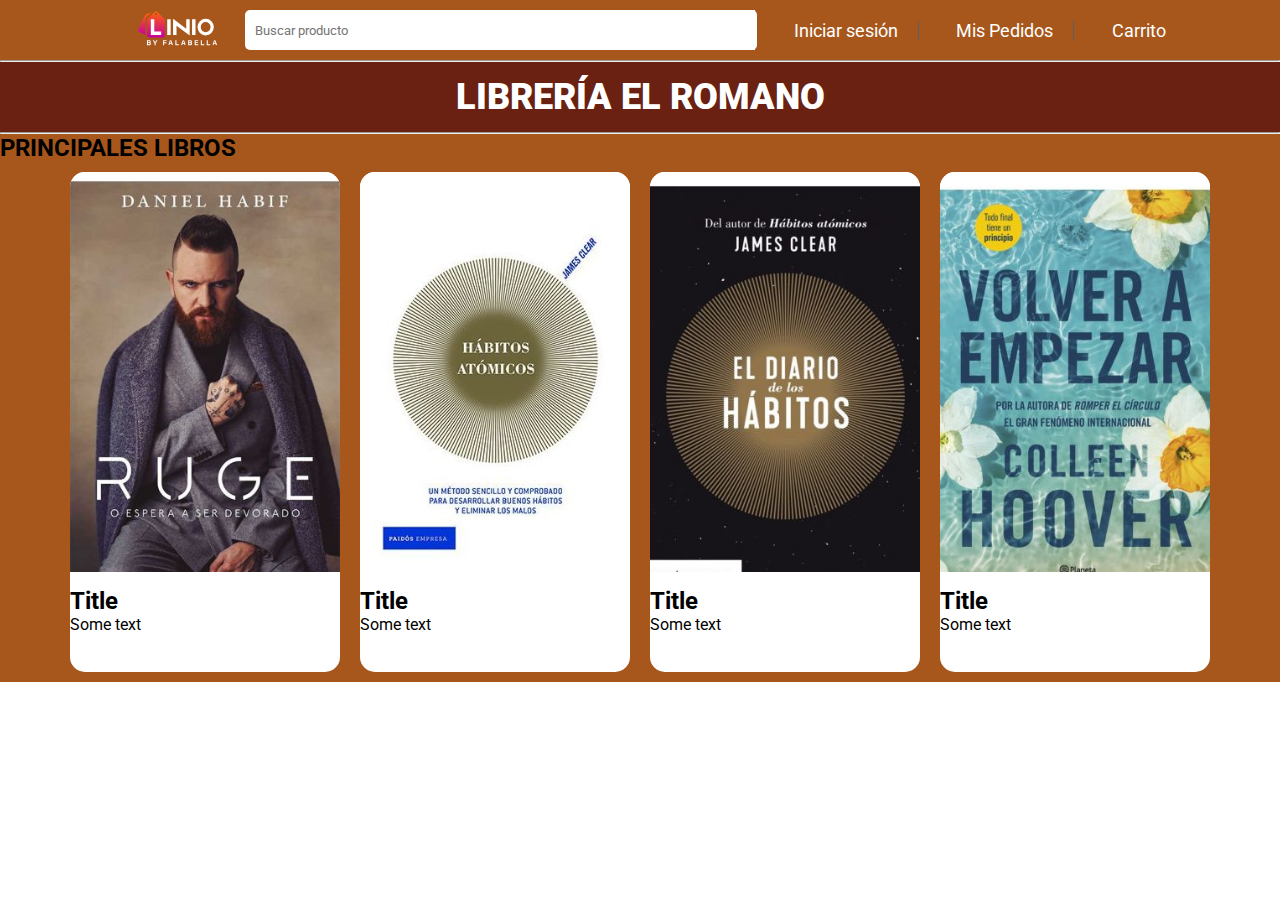
==== index.html @ 080c6a48 "Hasta acá está subido los archivos" ====
<!DOCTYPE html>
<html lang="es">
<head>
    <meta charset="UTF-8">
    <meta http-equiv="X-UA-Compatible" content="IE=edge">
    <meta name="viewport" content="width=device-width, initial-scale=1.0">
    <title>Librería "El Romano"</title>
    <link rel="stylesheet" href="./resources/styles.css">
    <link rel="stylesheet" href="https://cdnjs.cloudflare.com/ajax/libs/font-awesome/6.3.0/css/all.min.css" integrity="sha512-SzlrxWUlpfuzQ+pcUCosxcglQRNAq/DZjVsC0lE40xsADsfeQoEypE+enwcOiGjk/bSuGGKHEyjSoQ1zVisanQ==" crossorigin="anonymous" referrerpolicy="no-referrer" />
    <link rel="preconnect" href="https://fonts.googleapis.com">
    <link rel="preconnect" href="https://fonts.gstatic.com" crossorigin>
    <link href="https://fonts.googleapis.com/css2?family=Roboto:ital,wght@0,300;1,300&display=swap" rel="stylesheet">
</head>
<body>
    <header>
        <nav class="minav">

                <div class="primero">
                    <a><i class="fa-solid fa-bars"></i></a>
                </div>
    
                <div class="segundo">
                    <a><img src="./images/logo-linio.svg" width="80px"></a>
                </div>
          
                <div class="tercero">
                    <input class="input_search" type="text" placeholder="Buscar producto">
                    <button class="btn_lupa"><i class="fa-solid fa-magnifying-glass"></i></button>
                </div>

                <div class="cuarto">
                    <a><i class="fa-regular fa-user"></i> Iniciar sesión</a>
                    
                </div>

                <div class="quinto">
                    <a><i class="fa-solid fa-truck"></i> Mis Pedidos</a>
                </div>
            
                <div class="sexto">
                    <a><i class="fa-solid fa-cart-shopping"></i>Carrito</a>
                </div>     
        </nav>
        <hr>
        <header class="title_name">
            <div class="title_name_first">
                <h1><b>LIBRERÍA EL ROMANO</b></h1>
            </div>  
        </header>
    </header>
    <hr>
    <main>
        <article>
            <h2>PRINCIPALES LIBROS</h2>
        </article>

        <section class="container">

            <div class="card">
                <div class="card-image card-1"></div>
                <h2>Title</h2>
                <p>Some text</p>
            </div>

            <div class="card">
                <div class="card-image card-2"></div>
                <h2>Title</h2>
                <p>Some text</p>
            </div>

            <div class="card">
                <div class="card-image card-3"></div>
                <h2>Title</h2>
                <p>Some text</p>
            </div>

            <div class="card">
                <div class="card-image card-4"></div>
                <h2>Title</h2>
                <p>Some text</p>
            </div>

        </section>
    </main>
</body>
</html>
---- resources/styles.css ----
*{
    margin: 0px;
    padding: 0px;
    font-family: 'Roboto', sans-serif;
}

.minav{
    padding: 5px 85px;
    height: 50px;
    display: flex;
    justify-content: space-evenly;
    align-items: center;
    background-color: #A7571C;
}

.minav .primero{
    color: #fff;
    font-size: 25px;
}

.input_search{
    width: 500px;
    height: 40px;
    padding-left: 10px;
    border-radius: 5px 0px 0px 5px;
    border-style: none;

}

.btn_lupa{
    border-radius: 10px; 
    background-color: #fff;
    border-style: none;
}

.btn_lupa i{
    color: orange;
    font-size: 25px;
    padding-right: 7px;

}

.segundo{
    margin-left: -20px;
}

.tercero{
    display: flex;
}

.tercero .btn_lupa{
    border-radius: 0px 5px 5px 0px;
    margin-left: -5px;
}

.cuarto, .quinto{
    color: #fff;
    font-size: 18px;
    padding-right: 20px;
    border-right: 1px solid #645e5e;
    
}

.sexto{
    color: #fff;
    font-size: 18px;
    padding: 2px;
}

.cuarto i, .quinto i, .sexto i{
    margin-right: 10px;
}

.primero a{
    margin-right: 20px;
}

.title_name .title_name_first{
    height: 70px;
    background-color: #6A2112;
    color: #fff;
    font-size: 18px;
    display: flex;
    justify-content: center;
    align-items:center;
    
}

main{
    background-color: #A7571C;
}

.container{
    display: flex;
    justify-content: center;
}

.card{
    background-color: white;
    width: 270px;
    height: 500px;
    margin: 10px;
    border-radius: 15px;
}

.card-image{
    background-color: #645e5e;
    height: 400px;
    margin-bottom: 15px;
    background-size: cover;
    border-radius: 15px 15px 0 0;
}

.card-1{
    background-image: url('../images/ruge.jpg');
}

.card-2{
    background-image: url('../images/habitos.jpg');
}

.card-3{
    background-image: url('../images/diario_ha.jpg');
}

.card-4{
    background-image: url('../images/volver.jpg');
}
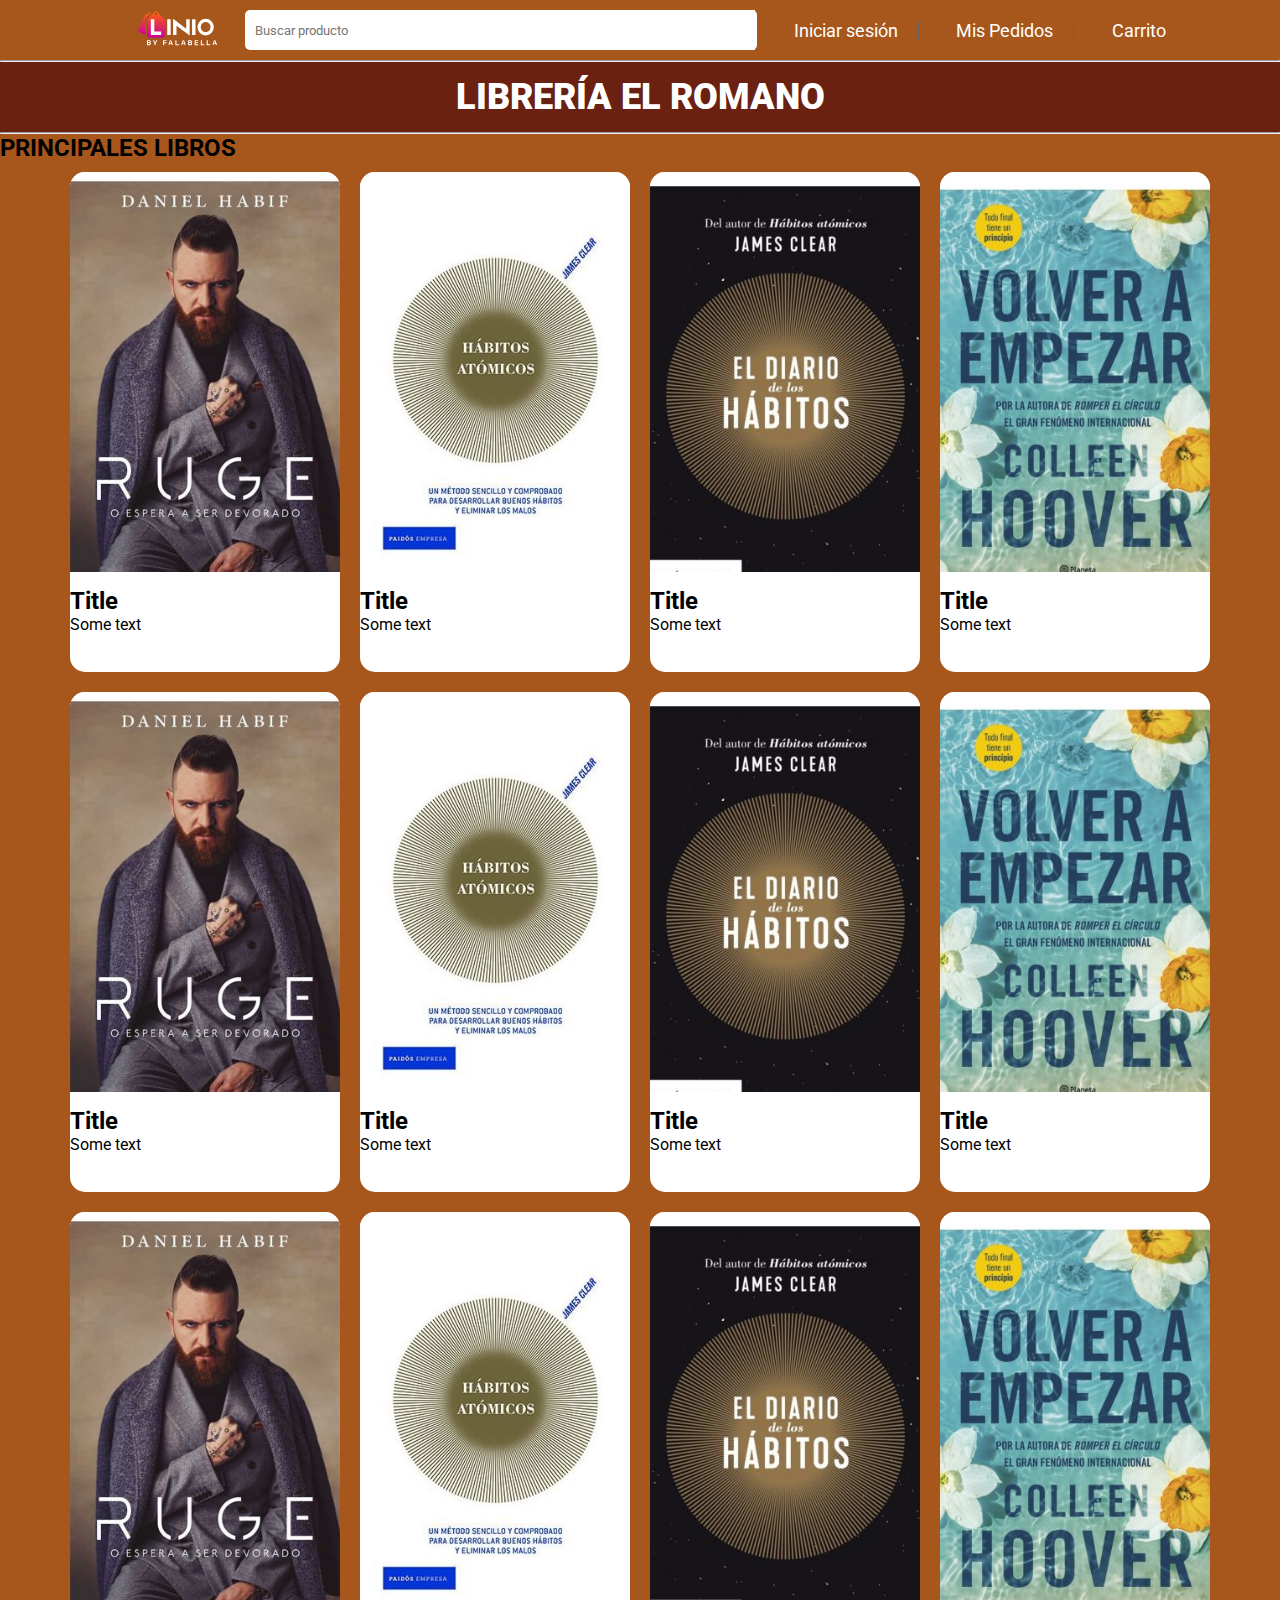
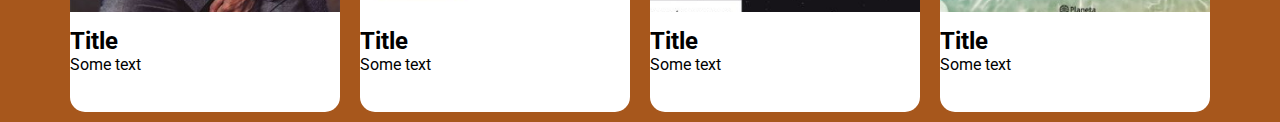
==== commit 401e7a0d: "Cambio 2" ====
--- a/index.html
+++ b/index.html
@@ -81,6 +81,62 @@
             </div>
 
         </section>
+
+        <section class="container">
+
+            <div class="card">
+                <div class="card-image card-1"></div>
+                <h2>Title</h2>
+                <p>Some text</p>
+            </div>
+
+            <div class="card">
+                <div class="card-image card-2"></div>
+                <h2>Title</h2>
+                <p>Some text</p>
+            </div>
+
+            <div class="card">
+                <div class="card-image card-3"></div>
+                <h2>Title</h2>
+                <p>Some text</p>
+            </div>
+
+            <div class="card">
+                <div class="card-image card-4"></div>
+                <h2>Title</h2>
+                <p>Some text</p>
+            </div>
+
+        </section>
+
+        <section class="container">
+
+            <div class="card">
+                <div class="card-image card-1"></div>
+                <h2>Title</h2>
+                <p>Some text</p>
+            </div>
+
+            <div class="card">
+                <div class="card-image card-2"></div>
+                <h2>Title</h2>
+                <p>Some text</p>
+            </div>
+
+            <div class="card">
+                <div class="card-image card-3"></div>
+                <h2>Title</h2>
+                <p>Some text</p>
+            </div>
+
+            <div class="card">
+                <div class="card-image card-4"></div>
+                <h2>Title</h2>
+                <p>Some text</p>
+            </div>
+
+        </section>
     </main>
 </body>
 </html>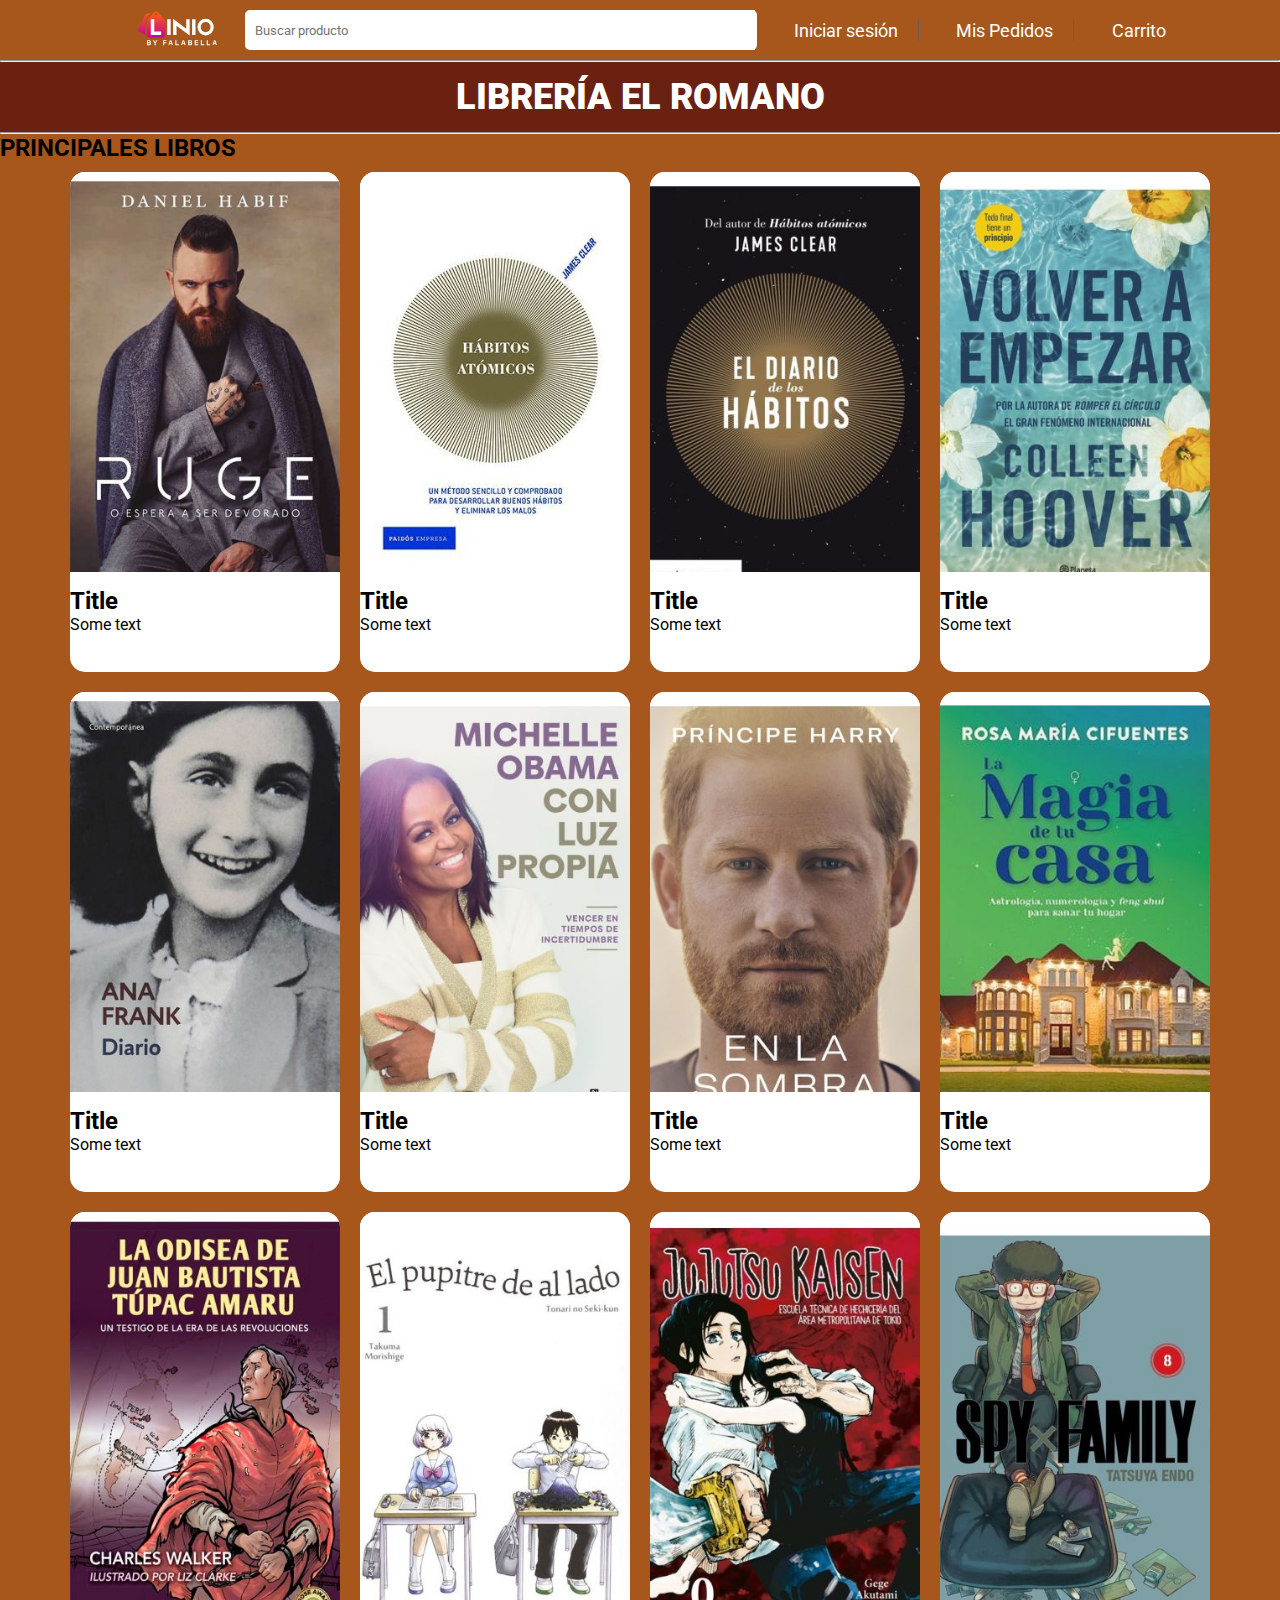
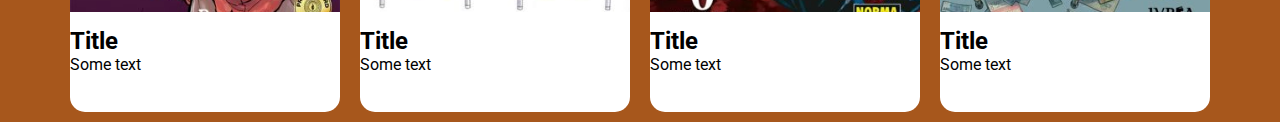
==== commit 0c1f2309: "Imagenes subidas, index y estilos modificados" ====
--- a/index.html
+++ b/index.html
@@ -85,25 +85,25 @@
         <section class="container">
 
             <div class="card">
-                <div class="card-image card-1"></div>
+                <div class="card-image card-5"></div>
                 <h2>Title</h2>
                 <p>Some text</p>
             </div>
 
             <div class="card">
-                <div class="card-image card-2"></div>
+                <div class="card-image card-6"></div>
                 <h2>Title</h2>
                 <p>Some text</p>
             </div>
 
             <div class="card">
-                <div class="card-image card-3"></div>
+                <div class="card-image card-7"></div>
                 <h2>Title</h2>
                 <p>Some text</p>
             </div>
 
             <div class="card">
-                <div class="card-image card-4"></div>
+                <div class="card-image card-8"></div>
                 <h2>Title</h2>
                 <p>Some text</p>
             </div>
@@ -113,25 +113,25 @@
         <section class="container">
 
             <div class="card">
-                <div class="card-image card-1"></div>
+                <div class="card-image card-9"></div>
                 <h2>Title</h2>
                 <p>Some text</p>
             </div>
 
             <div class="card">
-                <div class="card-image card-2"></div>
+                <div class="card-image card-10"></div>
                 <h2>Title</h2>
                 <p>Some text</p>
             </div>
 
             <div class="card">
-                <div class="card-image card-3"></div>
+                <div class="card-image card-11"></div>
                 <h2>Title</h2>
                 <p>Some text</p>
             </div>
 
             <div class="card">
-                <div class="card-image card-4"></div>
+                <div class="card-image card-12"></div>
                 <h2>Title</h2>
                 <p>Some text</p>
             </div>
--- a/resources/styles.css
+++ b/resources/styles.css
@@ -125,4 +125,35 @@
 
 .card-4{
     background-image: url('../images/volver.jpg');
+}
+
+.card-5{
+    background-image: url('../images/ana_frank.jpg');
+}
+
+.card-6{
+    background-image: url('../images/miche_obama.jpg');
+}
+
+.card-7{
+    background-image: url('../images/prince.jpg');
+}
+
+.card-8{
+    background-image: url('../images/la_magia_casa.jpg');
+}
+.card-9{
+    background-image: url('../images/odisea_juan.jpg');
+}
+
+.card-10{
+    background-image: url('../images/pupitre.jpg');
+}
+
+.card-11{
+    background-image: url('../images/jujutsu_kaisen.jpg');
+}
+
+.card-12{
+    background-image: url('../images/spy.jpg');
 }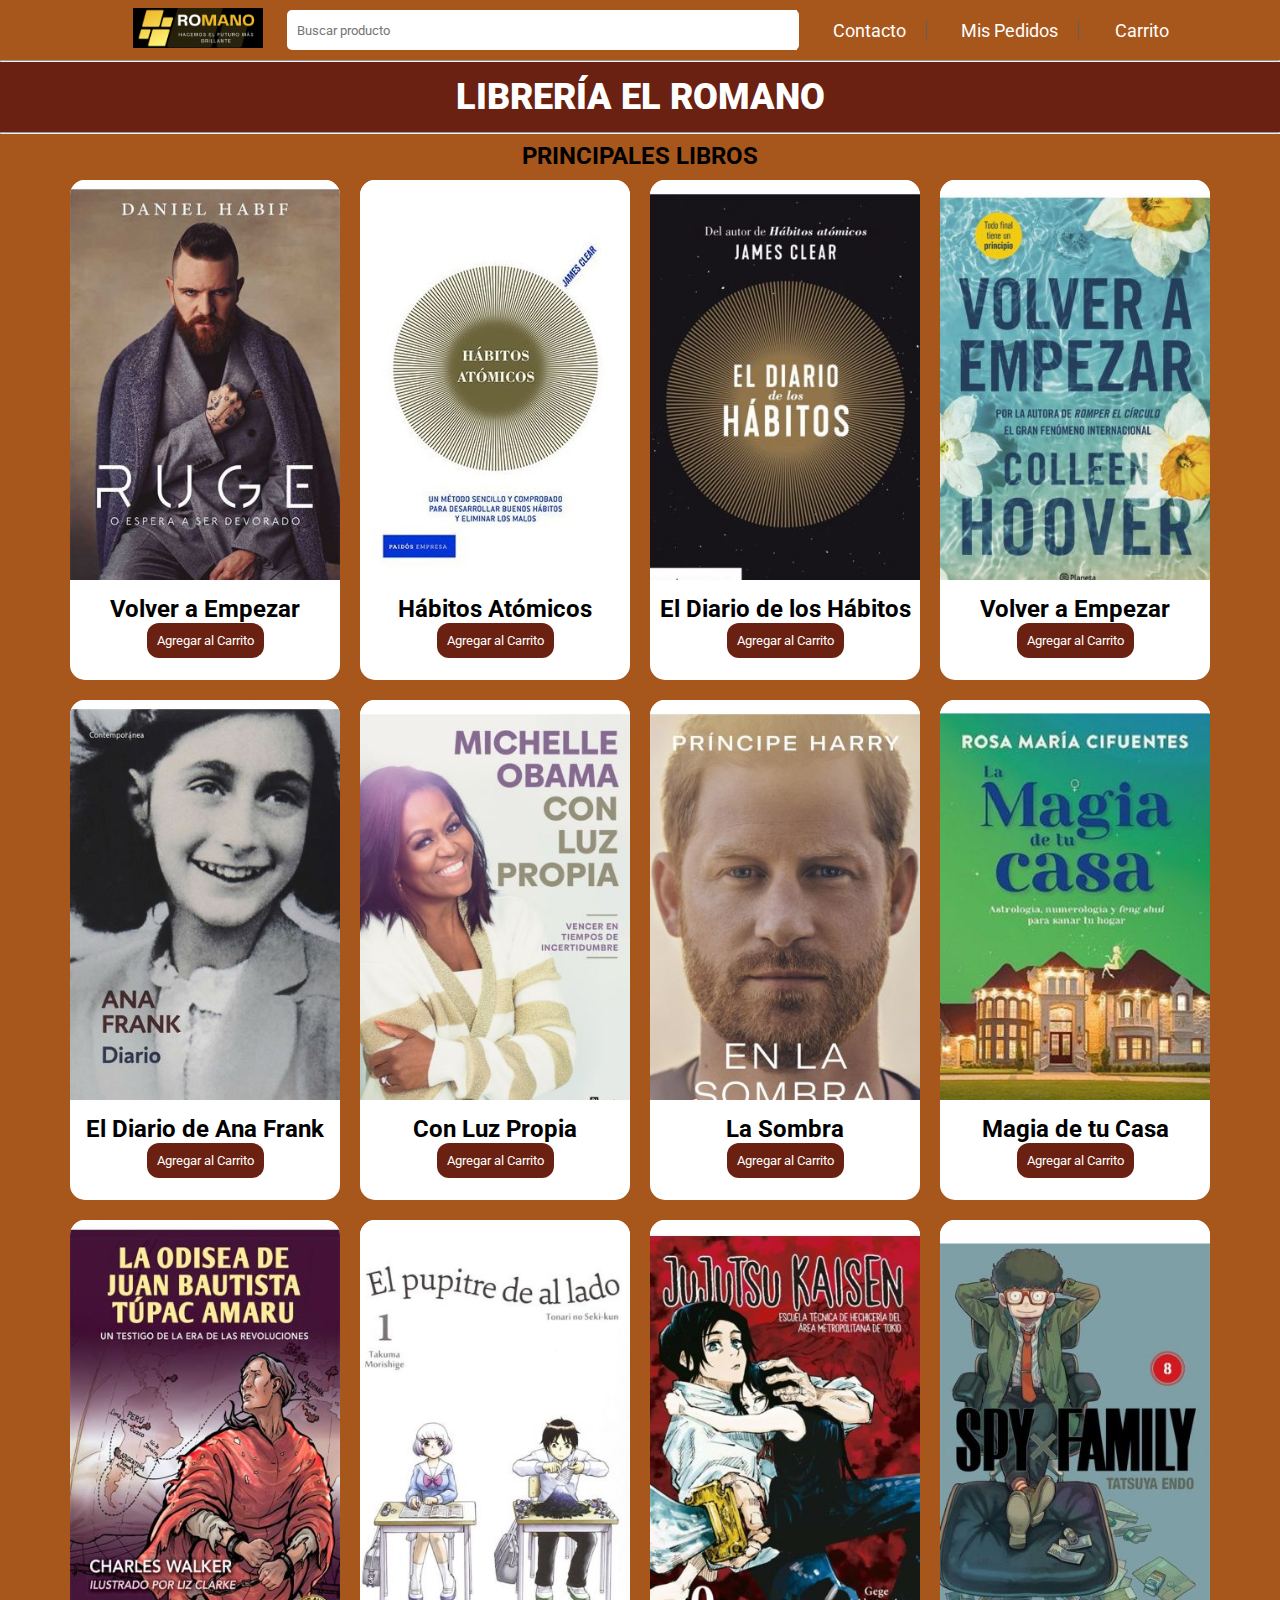
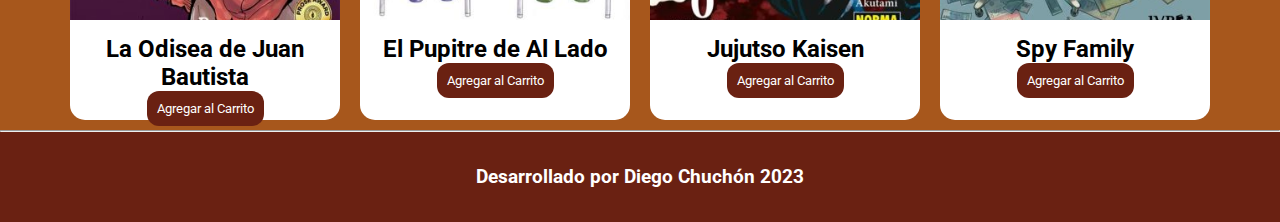
==== commit 385a0738: "Acabado Final" ====
--- a/index.html
+++ b/index.html
@@ -12,72 +12,85 @@
     <link href="https://fonts.googleapis.com/css2?family=Roboto:ital,wght@0,300;1,300&display=swap" rel="stylesheet">
 </head>
 <body>
+    <!-- Header y Barra de navegación de la Página -->
     <header>
-        <nav class="minav">
+        <nav class="minav" id="barra">
 
+                <!-- Icono de navegación -->
                 <div class="primero">
                     <a><i class="fa-solid fa-bars"></i></a>
                 </div>
-    
+                
+                <!-- Icono de la Empresa -->
                 <div class="segundo">
-                    <a><img src="./images/logo-linio.svg" width="80px"></a>
+                    <a><img src="./images/romanillo.png" width="130px"></a>
                 </div>
           
+                <!-- Barra de buscador -->
                 <div class="tercero">
                     <input class="input_search" type="text" placeholder="Buscar producto">
                     <button class="btn_lupa"><i class="fa-solid fa-magnifying-glass"></i></button>
                 </div>
 
+                <!-- Botón de acceso de Usuario -->
                 <div class="cuarto">
-                    <a><i class="fa-regular fa-user"></i> Iniciar sesión</a>
+                    <a href="contacto.html" target="_blank"><i class="fa-regular fa-user"></i> Contacto </a>
                     
                 </div>
 
+                <!-- Botón para Hacer pedidos -->
                 <div class="quinto">
                     <a><i class="fa-solid fa-truck"></i> Mis Pedidos</a>
                 </div>
             
+                <!-- botón para ver el carrito -->
                 <div class="sexto">
                     <a><i class="fa-solid fa-cart-shopping"></i>Carrito</a>
                 </div>     
         </nav>
         <hr>
-        <header class="title_name">
+        <!-- titulo de la Página -->
+        <header class="title_name" div="titulo">
             <div class="title_name_first">
                 <h1><b>LIBRERÍA EL ROMANO</b></h1>
             </div>  
         </header>
     </header>
-    <hr>
-    <main>
+    <hr> <!-- Línea Vertical usada como separador -->
+
+    <!-- Contenido Principal de la página -->
+    <main id="cuerpo">
         <article>
             <h2>PRINCIPALES LIBROS</h2>
         </article>
 
+        <!-- Hay tres Contenedores con 4 imágenes cada Una -->
         <section class="container">
 
+            <!-- Los elementos con clase card son los elementos como opciones de
+            venta que se muestran en la página -->
             <div class="card">
                 <div class="card-image card-1"></div>
-                <h2>Title</h2>
-                <p>Some text</p>
+                <h2>Volver a Empezar</h2>
+                <button>Agregar al Carrito</button>
             </div>
 
             <div class="card">
                 <div class="card-image card-2"></div>
-                <h2>Title</h2>
-                <p>Some text</p>
+                <h2>Hábitos Atómicos</h2>
+                <button>Agregar al Carrito</button>
             </div>
 
             <div class="card">
                 <div class="card-image card-3"></div>
-                <h2>Title</h2>
-                <p>Some text</p>
+                <h2>El Diario de los Hábitos</h2>
+                <button>Agregar al Carrito</button>
             </div>
 
             <div class="card">
                 <div class="card-image card-4"></div>
-                <h2>Title</h2>
-                <p>Some text</p>
+                <h2>Volver a Empezar</h2>
+                <button>Agregar al Carrito</button>
             </div>
 
         </section>
@@ -86,26 +99,26 @@
 
             <div class="card">
                 <div class="card-image card-5"></div>
-                <h2>Title</h2>
-                <p>Some text</p>
+                <h2>El Diario de Ana Frank</h2>
+                <button>Agregar al Carrito</button>
             </div>
 
             <div class="card">
                 <div class="card-image card-6"></div>
-                <h2>Title</h2>
-                <p>Some text</p>
+                <h2>Con Luz Propia</h2>
+                <button>Agregar al Carrito</button>
             </div>
 
             <div class="card">
                 <div class="card-image card-7"></div>
-                <h2>Title</h2>
-                <p>Some text</p>
+                <h2>La Sombra</h2>
+                <button>Agregar al Carrito</button>
             </div>
 
             <div class="card">
                 <div class="card-image card-8"></div>
-                <h2>Title</h2>
-                <p>Some text</p>
+                <h2>Magia de tu Casa</h2>
+                <button>Agregar al Carrito</button>
             </div>
 
         </section>
@@ -114,29 +127,35 @@
 
             <div class="card">
                 <div class="card-image card-9"></div>
-                <h2>Title</h2>
-                <p>Some text</p>
+                <h2>La Odisea de Juan Bautista</h2>
+                <button>Agregar al Carrito</button>
             </div>
 
             <div class="card">
                 <div class="card-image card-10"></div>
-                <h2>Title</h2>
-                <p>Some text</p>
+                <h2>El Pupitre de Al Lado</h2>
+                <button>Agregar al Carrito</button>
             </div>
 
             <div class="card">
                 <div class="card-image card-11"></div>
-                <h2>Title</h2>
-                <p>Some text</p>
+                <h2>Jujutso Kaisen</h2>
+                <button>Agregar al Carrito</button>
             </div>
 
             <div class="card">
                 <div class="card-image card-12"></div>
-                <h2>Title</h2>
-                <p>Some text</p>
+                <h2>Spy Family</h2>
+                <button>Agregar al Carrito</button>
             </div>
 
         </section>
     </main>
+    <hr> <!-- Línea Vertical usada como separador -->
+
+    <!-- Parte Final de la Página -->
+    <footer id="Pie">
+        <h3>Desarrollado por Diego Chuchón 2023</h3>
+    </footer>
 </body>
 </html>--- a/resources/styles.css
+++ b/resources/styles.css
@@ -4,7 +4,7 @@
     font-family: 'Roboto', sans-serif;
 }
 
-.minav{
+#barra{
     padding: 5px 85px;
     height: 50px;
     display: flex;
@@ -13,7 +13,7 @@
     background-color: #A7571C;
 }
 
-.minav .primero{
+#barra .primero{
     color: #fff;
     font-size: 25px;
 }
@@ -61,6 +61,11 @@
     
 }
 
+.cuarto a{
+    text-decoration: none;
+    color: white;
+}
+
 .sexto{
     color: #fff;
     font-size: 18px;
@@ -86,8 +91,23 @@
     
 }
 
+.title_name .title_name_first:hover{
+    font-size: 22px;
+    transition: all 1.3s ease;
+}
+
 main{
     background-color: #A7571C;
+}
+
+main article h2{
+    text-align: center;
+    padding-top: 8px;
+}
+
+main article h2:hover{
+    color:aliceblue;
+    transition: all 1.3s ease;
 }
 
 .container{
@@ -101,7 +121,17 @@
     height: 500px;
     margin: 10px;
     border-radius: 15px;
-}
+    text-align: center;
+}
+
+.card:hover{
+    background-color: rgb(62, 62, 62);
+    color: white;
+    cursor: pointer;
+    transform: scale(1.06);
+    transition: all 1.1s ease;
+}
+
 
 .card-image{
     background-color: #645e5e;
@@ -111,6 +141,15 @@
     border-radius: 15px 15px 0 0;
 }
 
+.card button{
+    padding: 10px;
+    background-color: #6A2112;
+    border-radius: 12px;
+    border-color: none;
+    border-style: none;
+    color:#fff;
+}
+
 .card-1{
     background-image: url('../images/ruge.jpg');
 }
@@ -156,4 +195,13 @@
 
 .card-12{
     background-image: url('../images/spy.jpg');
+}
+
+#Pie{
+    height: 90px;
+    background-color: #6A2112;
+    display: flex;
+    justify-content:center;
+    align-items:center;
+    color:#fff;
 }